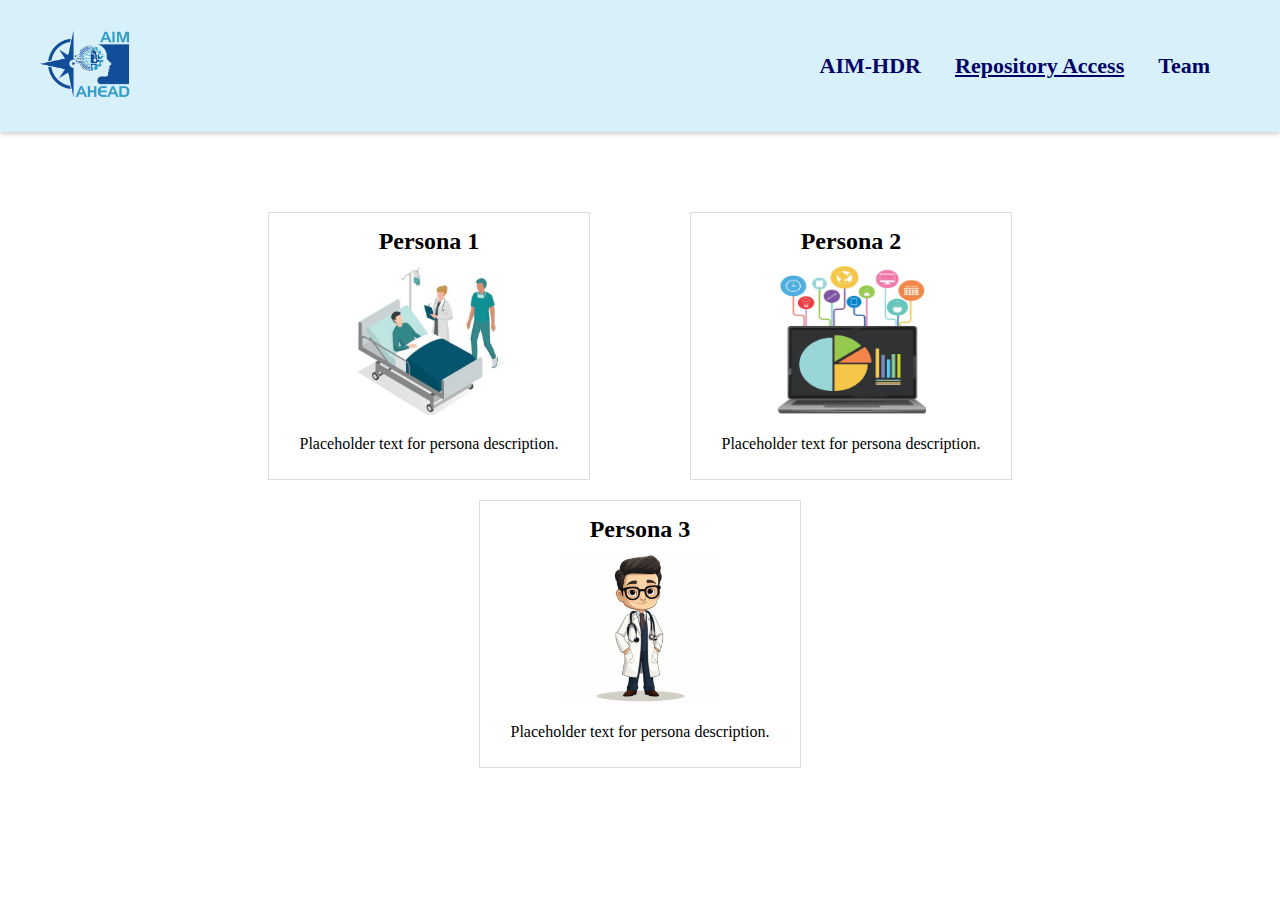
==== repository.html @ da9b3b25 "Add files via upload" ====
<!DOCTYPE html>
<html lang="en">
<head>
    <meta charset="UTF-8">
    <meta name="viewport" content="width=device-width, initial-scale=1.0">
    <title>Repository Access</title>
    <link rel="stylesheet" href="styles_aim.css">
    <link rel="stylesheet" href="rep_access.css">
</head>
<body>
    <header>
        <nav>
            <div class="logo">
                <a href="index.html"><img src="aim_logo.png" alt="Logo"></a>
            </div>
            <ul>
                <li><a href="index.html"><b>AIM-HDR</b></a></li>
                <li><a href="repository.html"><u><b>Repository Access</b></u></a></li>
                <li><a href="team.html"><b>Team</b></a></li>
            </ul>
        </nav>
    </header>
    <main>
        <section class="persona-card">
            <div class="persona">
                <h2>Persona 1</h2>
                <img src="persona1.jpg" alt="Persona 1">
                <p>Placeholder text for persona description.</p>
            </div>
            <div class="persona">
                <h2>Persona 2</h2>
                <img src="persona2.png" alt="Persona 2">
                <p>Placeholder text for persona description.</p>
            </div>
            <div class="persona">
                <h2>Persona 3</h2>
                <img src="persona3.png" alt="Persona 3">
                <p>Placeholder text for persona description.</p>
            </div>
        </section>
    </main>
    <script src="script.js"></script>
</body>
</html>
---- styles_aim.css ----
/* General styles */
body {
    font-family: Cambria, Cochin, Georgia, Times, 'Times New Roman', serif;
    margin: 0;
    padding: 0;
    background-color: #ffffff;
}

header {
    background-color: rgb(216, 240, 250);
    /*background-image: url("back_header_aim.png");*/
    color: #070059;
    padding: 30px 0;
    width: 100%;
    /*position: fixed;
    z-index: 10;*/
    box-shadow: 0 2px 5px rgba(0, 0, 0, 0.2);
}

nav {
    display: flex;
    justify-content:space-between;
    align-items: center;
    padding: 0 40px;
}

nav ul {
    list-style-type: none;
    margin: 0;
    padding: 0;
}

nav ul li {
    display: inline;
    margin-right: 30px;
}

nav ul li a {
    text-decoration: none;
    color: #030266;
    font-size: 22px;
}

.logo img {
    width: 15%;
}

main {
    padding: 25px;
}

h1 {
    margin-top: 15px;
    margin-bottom: 25px;
    text-align: center;
}

.description {
    text-align: justify;
    margin-top: 40px;
    margin-left: 50px;
    margin-right: 50px;
    font-size: 22px;
}

.description b {
    margin-block-start: 30px;
    margin-block-end: 0px;
}

.description p {
    margin-block-start: 10px;
    margin-block-end: 30px;
}

.description ul {
    margin-block-start: 10px;
    margin-block-end: 20px;
}

.description ul li {
    margin-bottom: 4px;
}

.description figure {
    margin-left: 28%;
    margin-bottom: 40px;
    margin-top: 20px;
    display: block;
}
---- rep_access.css ----
.persona-card {
    display: flex;
    justify-content: center;
    align-items: center;
    flex-wrap: wrap;
    margin-top: 50px;
}

.persona {
    width: 300px;
    margin: 50px;
    margin-top: 5px;
    margin-bottom: 15px;
    padding: 10px;
    border: 1px solid #ddd;
    text-align: center;
}

.persona h2 {
    margin-top: 5px;
    margin-bottom: 10px;
}

.persona img {
    width: 150px;
    height: 150px;
    margin-bottom: 0px;
}
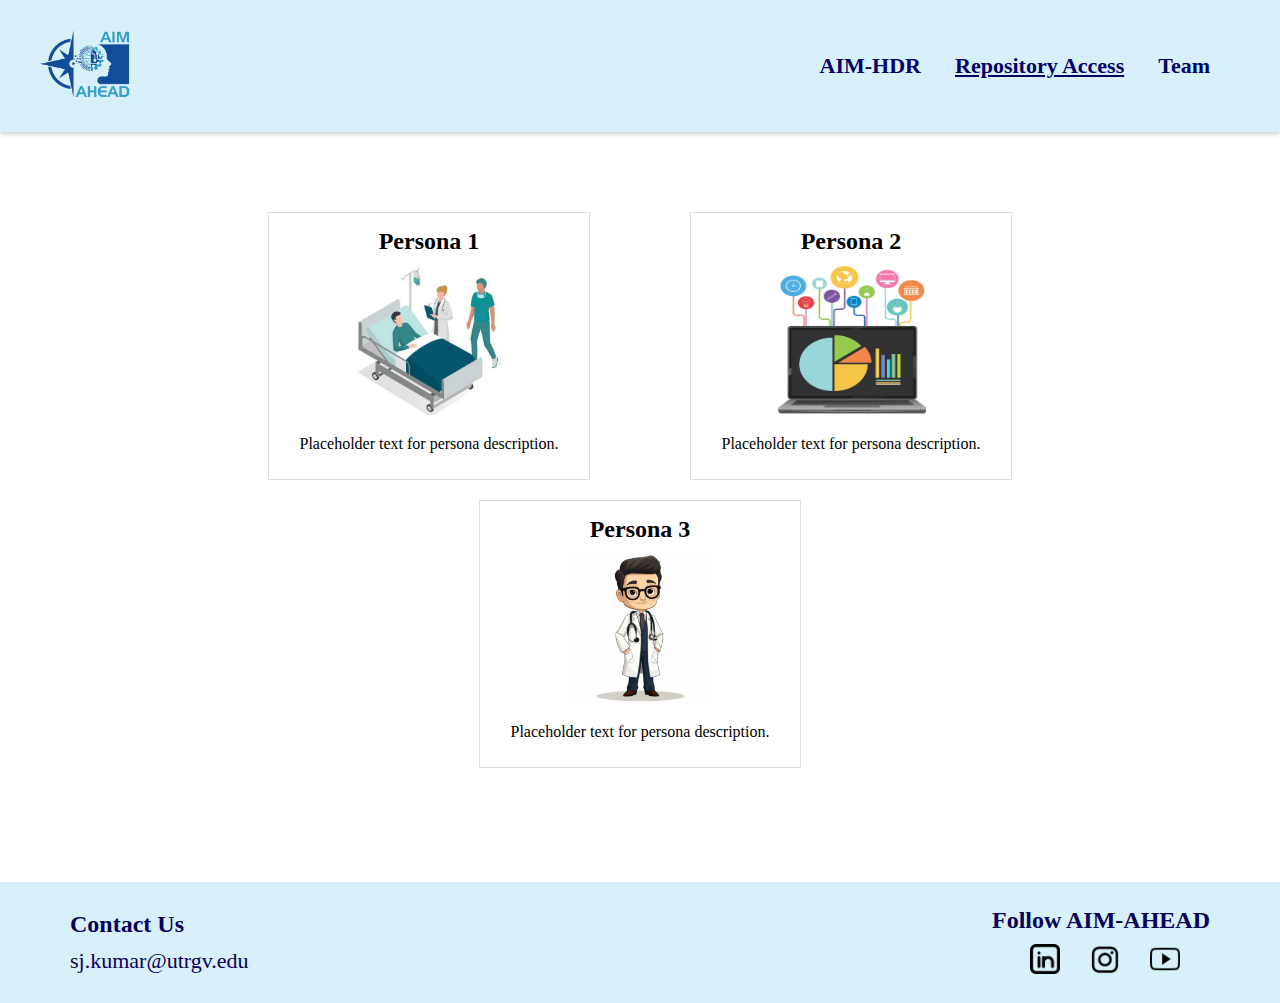
==== commit 18ef78c1: "Add files via upload" ====
--- a/repository.html
+++ b/repository.html
@@ -39,6 +39,19 @@
             </div>
         </section>
     </main>
-    <script src="script.js"></script>
+    <footer>
+        <div class="contact-info">
+            <h3>Contact Us</h3>
+            <p>sj.kumar@utrgv.edu</p>
+        </div>
+        <div class="social-media">
+            <h3>Follow AIM-AHEAD</h3>
+            <ul>
+                <li><a href="https://www.linkedin.com/company/aimahead-cc/" target="_blank"><img src="linkedin_icon.png" alt="LinkedIn"></a></li>
+                <li><a href="https://www.instagram.com/aim_ahead_cc/" target="_blank"><img src="instagram_icon.png" alt="Instagram"></a></li>
+                <li><a href="https://www.youtube.com/@AIM-AHEAD" target="_blank"><img src="youtube_icon.png" alt="YouTube"></a></li>
+            </ul>
+        </div>
+    </footer>
 </body>
 </html>
--- a/styles_aim.css
+++ b/styles_aim.css
@@ -88,3 +88,48 @@
     margin-top: 20px;
     display: block;
 }
+
+footer {
+    background-color: rgb(216, 240, 250);
+    color: #070059;
+    bottom: 0;
+    width: 100%;
+    display: flex;
+    justify-content: space-between;
+    align-items: center;
+}
+
+footer h3 {
+    margin-top: 25px;
+    margin-bottom: 5px;
+    margin-left: 70px;
+    margin-right: 70px;
+    font-size: 24px;
+}
+
+.contact-info p {
+    margin-bottom: 25px;
+    margin-left: 70px;
+    margin-block-start: 10px;
+    font-size: 22px;
+}
+
+.social-media ul {
+    display: flex;
+    justify-content: right;
+    list-style-type: none;
+    padding: 0;
+    margin-right: 70px;
+    margin-block-start: 10px;
+    margin-bottom: 25px;
+}
+
+.social-media ul li {
+    display: inline;
+    margin-right: 30px;
+}
+
+.social-media ul li img {
+    width: 30px;
+    height: 30px;
+}
--- a/rep_access.css
+++ b/rep_access.css
@@ -4,6 +4,7 @@
     align-items: center;
     flex-wrap: wrap;
     margin-top: 50px;
+    margin-bottom: 6%;
 }
 
 .persona {
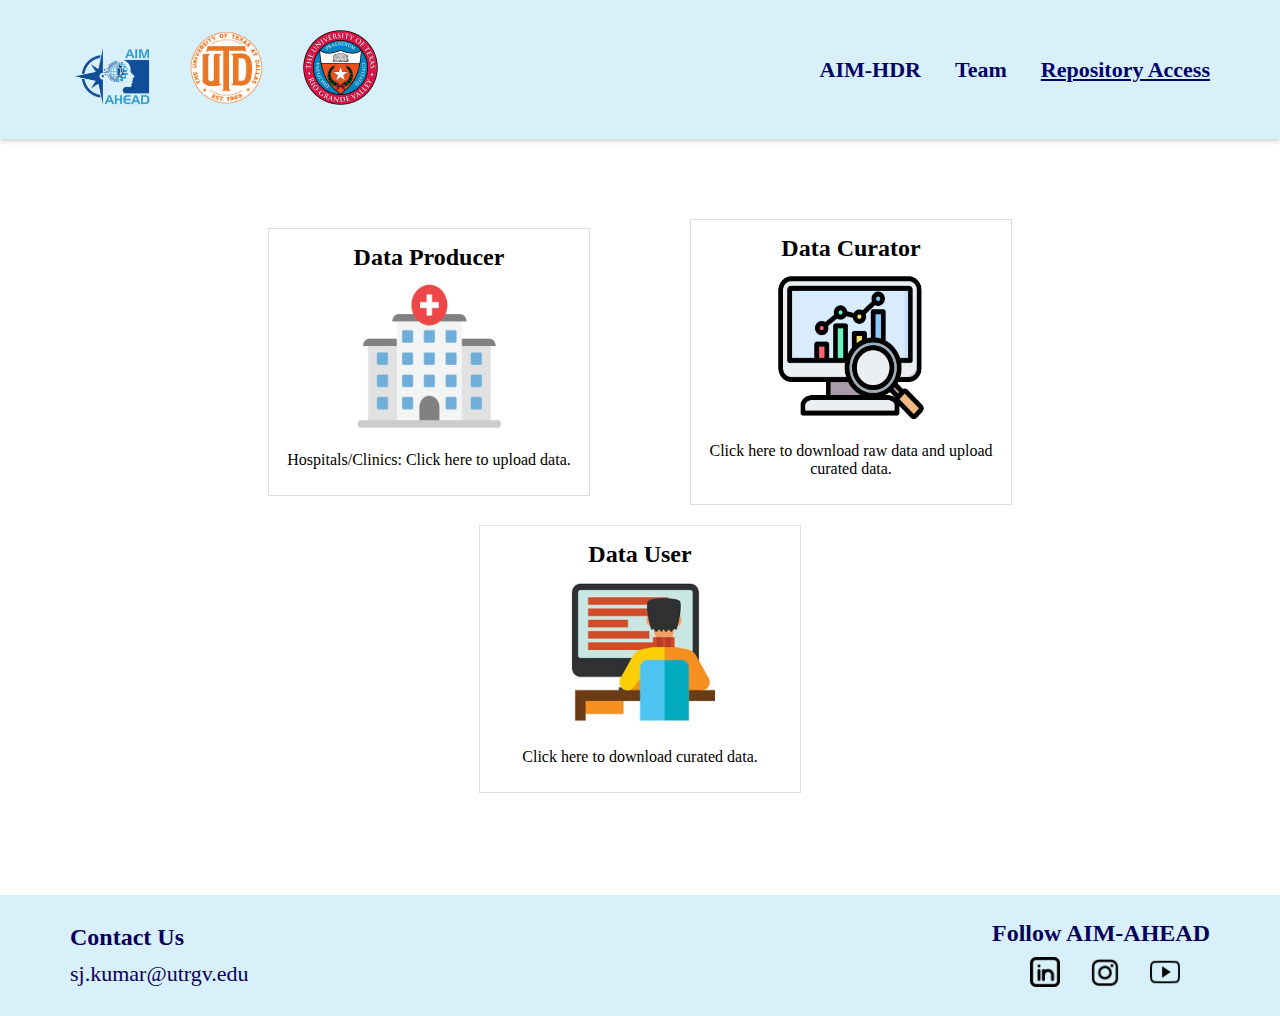
==== commit 08dcef6f: "Add files via upload" ====
--- a/repository.html
+++ b/repository.html
@@ -11,32 +11,40 @@
     <header>
         <nav>
             <div class="logo">
-                <a href="index.html"><img src="aim_logo.png" alt="Logo"></a>
+                <img src="aim_logo.png" alt="Logo">
+                <img src="utd_logo.png" alt="Logo">
+                <img src="utrv_logo.png" alt="Logo">
             </div>
             <ul>
                 <li><a href="index.html"><b>AIM-HDR</b></a></li>
+                <li><a href="team.html"><b>Team</b></a></li>
                 <li><a href="repository.html"><u><b>Repository Access</b></u></a></li>
-                <li><a href="team.html"><b>Team</b></a></li>
             </ul>
         </nav>
     </header>
     <main>
         <section class="persona-card">
-            <div class="persona">
-                <h2>Persona 1</h2>
-                <img src="persona1.jpg" alt="Persona 1">
-                <p>Placeholder text for persona description.</p>
-            </div>
-            <div class="persona">
-                <h2>Persona 2</h2>
-                <img src="persona2.png" alt="Persona 2">
-                <p>Placeholder text for persona description.</p>
-            </div>
-            <div class="persona">
-                <h2>Persona 3</h2>
-                <img src="persona3.png" alt="Persona 3">
-                <p>Placeholder text for persona description.</p>
-            </div>
+            <a href="https://main.d15taitx8ai08e.amplifyapp.com" target="_blank">
+                <div class="persona">
+                    <h2>Data Producer</h2>
+                    <img src="persona1.png" alt="Persona 1">
+                    <p>Hospitals/Clinics: Click here to upload data.</p>
+                </div>
+            </a>
+            <a href="https://main.d15taitx8ai08e.amplifyapp.com" target="_blank">
+                <div class="persona">
+                    <h2>Data Curator</h2>
+                    <img src="persona2.png" alt="Persona 2">
+                    <p>Click here to download raw data and upload curated data.</p>
+                </div>
+            </a>
+            <a href="https://main.d15taitx8ai08e.amplifyapp.com" target="_blank">
+                <div class="persona">
+                    <h2>Data User</h2>
+                    <img src="persona3.png" alt="Persona 3">
+                    <p>Click here to download curated data.</p>
+                </div>
+            </a>
         </section>
     </main>
     <footer>
--- a/styles_aim.css
+++ b/styles_aim.css
@@ -42,7 +42,8 @@
 }
 
 .logo img {
-    width: 15%;
+    width: 75px;
+    margin-left: 35px;
 }
 
 main {
--- a/rep_access.css
+++ b/rep_access.css
@@ -4,7 +4,7 @@
     align-items: center;
     flex-wrap: wrap;
     margin-top: 50px;
-    margin-bottom: 6%;
+    margin-bottom: 5%;
 }
 
 .persona {
@@ -26,4 +26,9 @@
     width: 150px;
     height: 150px;
     margin-bottom: 0px;
+}
+
+.persona-card a {
+    text-decoration: none;
+    color: black;
 }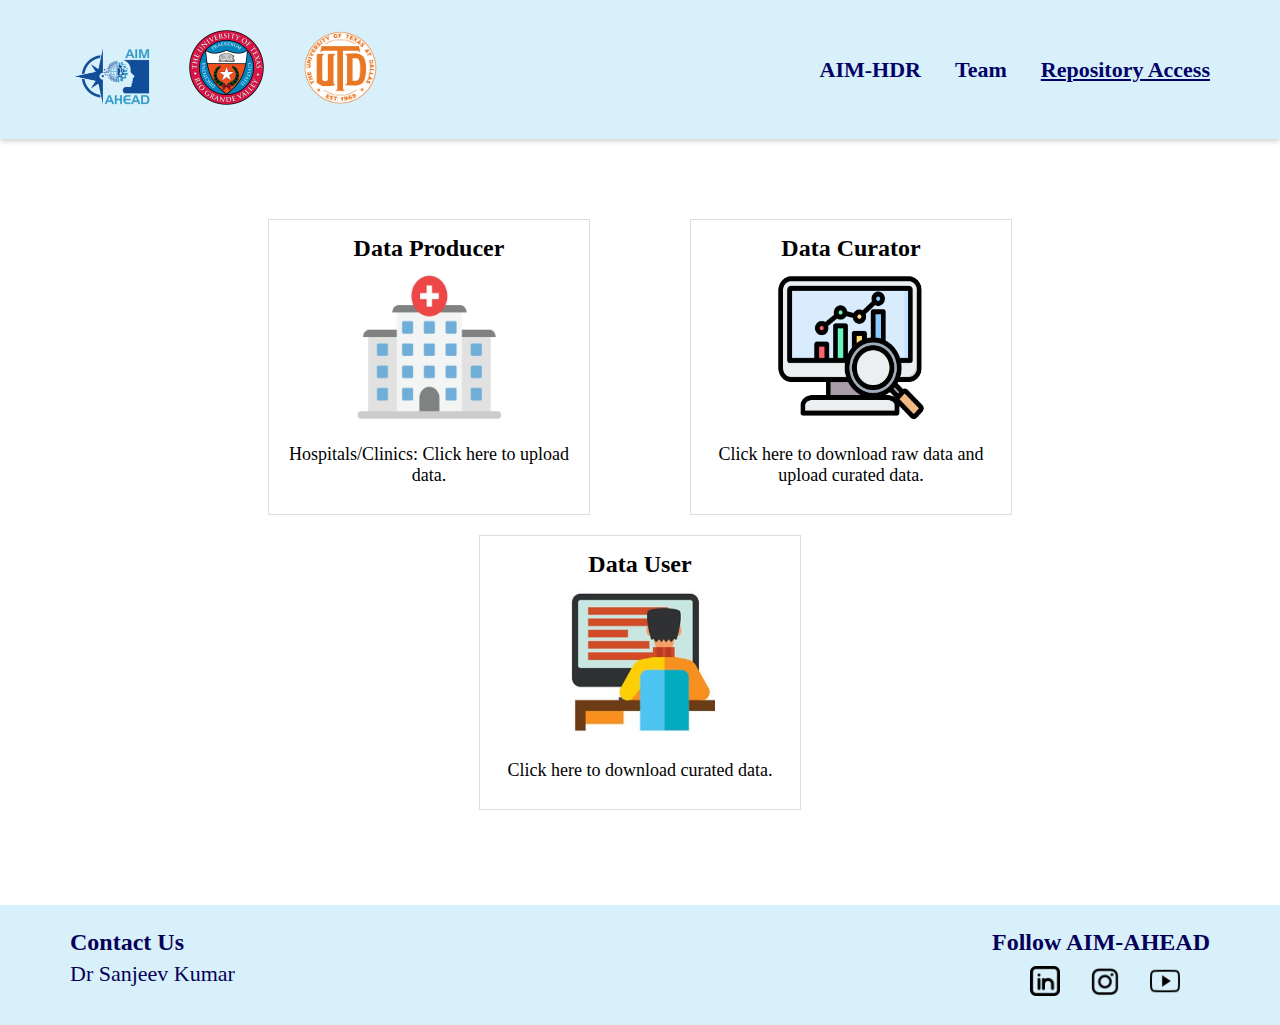
==== commit 4a0c9195: "Add files via upload" ====
--- a/repository.html
+++ b/repository.html
@@ -12,8 +12,8 @@
         <nav>
             <div class="logo">
                 <img src="aim_logo.png" alt="Logo">
+                <img src="utrv_logo.png" alt="Logo">
                 <img src="utd_logo.png" alt="Logo">
-                <img src="utrv_logo.png" alt="Logo">
             </div>
             <ul>
                 <li><a href="index.html"><b>AIM-HDR</b></a></li>
@@ -50,7 +50,7 @@
     <footer>
         <div class="contact-info">
             <h3>Contact Us</h3>
-            <p>sj.kumar@utrgv.edu</p>
+            <a href="mailto:sj.kumar@utrgv.edu" id="email_link">Dr Sanjeev Kumar</a>
         </div>
         <div class="social-media">
             <h3>Follow AIM-AHEAD</h3>
--- a/styles_aim.css
+++ b/styles_aim.css
@@ -97,22 +97,22 @@
     width: 100%;
     display: flex;
     justify-content: space-between;
-    align-items: center;
 }
 
 footer h3 {
-    margin-top: 25px;
     margin-bottom: 5px;
     margin-left: 70px;
     margin-right: 70px;
     font-size: 24px;
 }
 
-.contact-info p {
-    margin-bottom: 25px;
+#email_link {
+    margin-bottom: 20px;
     margin-left: 70px;
-    margin-block-start: 10px;
+    margin-block-start: 5px;
     font-size: 22px;
+    text-decoration: none;
+    color: #070059;
 }
 
 .social-media ul {
--- a/rep_access.css
+++ b/rep_access.css
@@ -4,7 +4,7 @@
     align-items: center;
     flex-wrap: wrap;
     margin-top: 50px;
-    margin-bottom: 5%;
+    margin-bottom: 4.5%;
 }
 
 .persona {
@@ -31,4 +31,8 @@
 .persona-card a {
     text-decoration: none;
     color: black;
+}
+
+.persona-card p {
+    font-size: 18px;
 }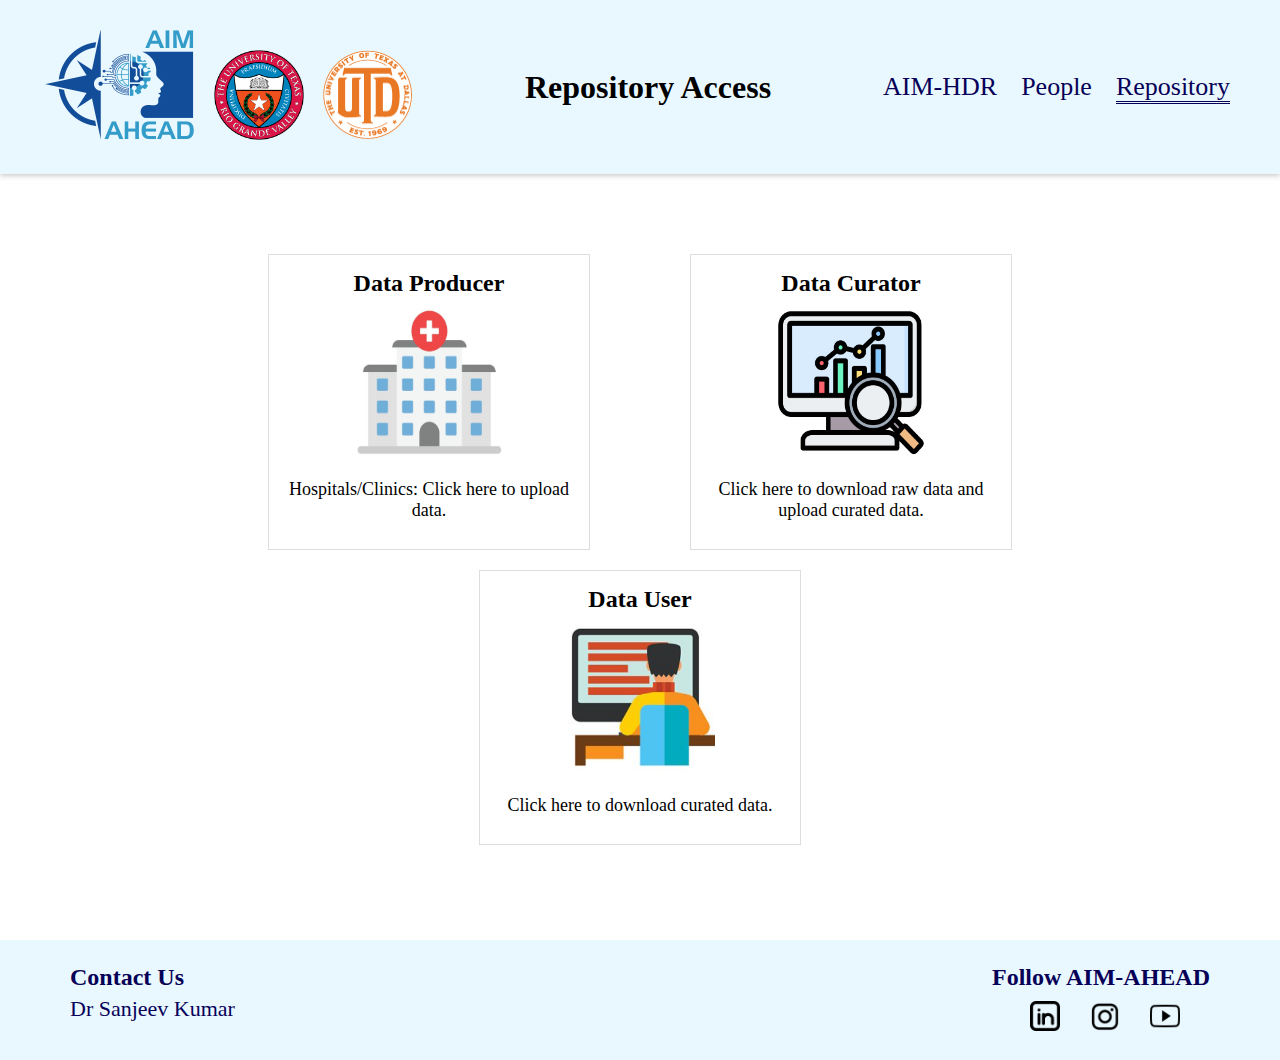
==== commit ea4bbf6f: "Add files via upload" ====
--- a/repository.html
+++ b/repository.html
@@ -11,14 +11,15 @@
     <header>
         <nav>
             <div class="logo">
-                <img src="aim_logo.png" alt="Logo">
+                <img src="aim_logo.png" alt="Logo" style="width: 150px;">
                 <img src="utrv_logo.png" alt="Logo">
                 <img src="utd_logo.png" alt="Logo">
             </div>
+            <h1><b>Repository Access</b></h1>
             <ul>
-                <li><a href="index.html"><b>AIM-HDR</b></a></li>
-                <li><a href="team.html"><b>Team</b></a></li>
-                <li><a href="repository.html"><u><b>Repository Access</b></u></a></li>
+                <li><a href="index.html">AIM-HDR</a></li>
+                <li><a href="team.html">People</a></li>
+                <li><a href="repository.html" style="border-bottom: 3px double;">Repository</a></li>
             </ul>
         </nav>
     </header>
--- a/styles_aim.css
+++ b/styles_aim.css
@@ -7,9 +7,9 @@
 }
 
 header {
-    background-color: rgb(216, 240, 250);
+    background-color: rgb(233, 248, 255);
     /*background-image: url("back_header_aim.png");*/
-    color: #070059;
+    color: rgb(7, 0, 87);
     padding: 30px 0;
     width: 100%;
     /*position: fixed;
@@ -21,7 +21,7 @@
     display: flex;
     justify-content:space-between;
     align-items: center;
-    padding: 0 40px;
+    padding: 0 30px;
 }
 
 nav ul {
@@ -30,35 +30,37 @@
     padding: 0;
 }
 
+nav h1 {
+    font-size: 32px;
+    color:black;
+    margin-block-start: 0px;
+    margin-block-end: 0px;
+}
+
 nav ul li {
     display: inline;
-    margin-right: 30px;
+    margin-right: 20px;
 }
 
 nav ul li a {
     text-decoration: none;
-    color: #030266;
-    font-size: 22px;
+    color: rgb(7, 0, 87);
+    font-size: 26px;
 }
 
 .logo img {
-    width: 75px;
-    margin-left: 35px;
+    width: 90px;
+    margin-left: 15px;
 }
 
 main {
     padding: 25px;
 }
 
-h1 {
-    margin-top: 15px;
-    margin-bottom: 25px;
-    text-align: center;
-}
-
 .description {
     text-align: justify;
-    margin-top: 40px;
+    margin-top: 20px;
+    margin-bottom: 20px;
     margin-left: 50px;
     margin-right: 50px;
     font-size: 22px;
@@ -91,8 +93,8 @@
 }
 
 footer {
-    background-color: rgb(216, 240, 250);
-    color: #070059;
+    background-color: rgb(233, 248, 255);
+    color: rgb(7, 0, 87);
     bottom: 0;
     width: 100%;
     display: flex;
